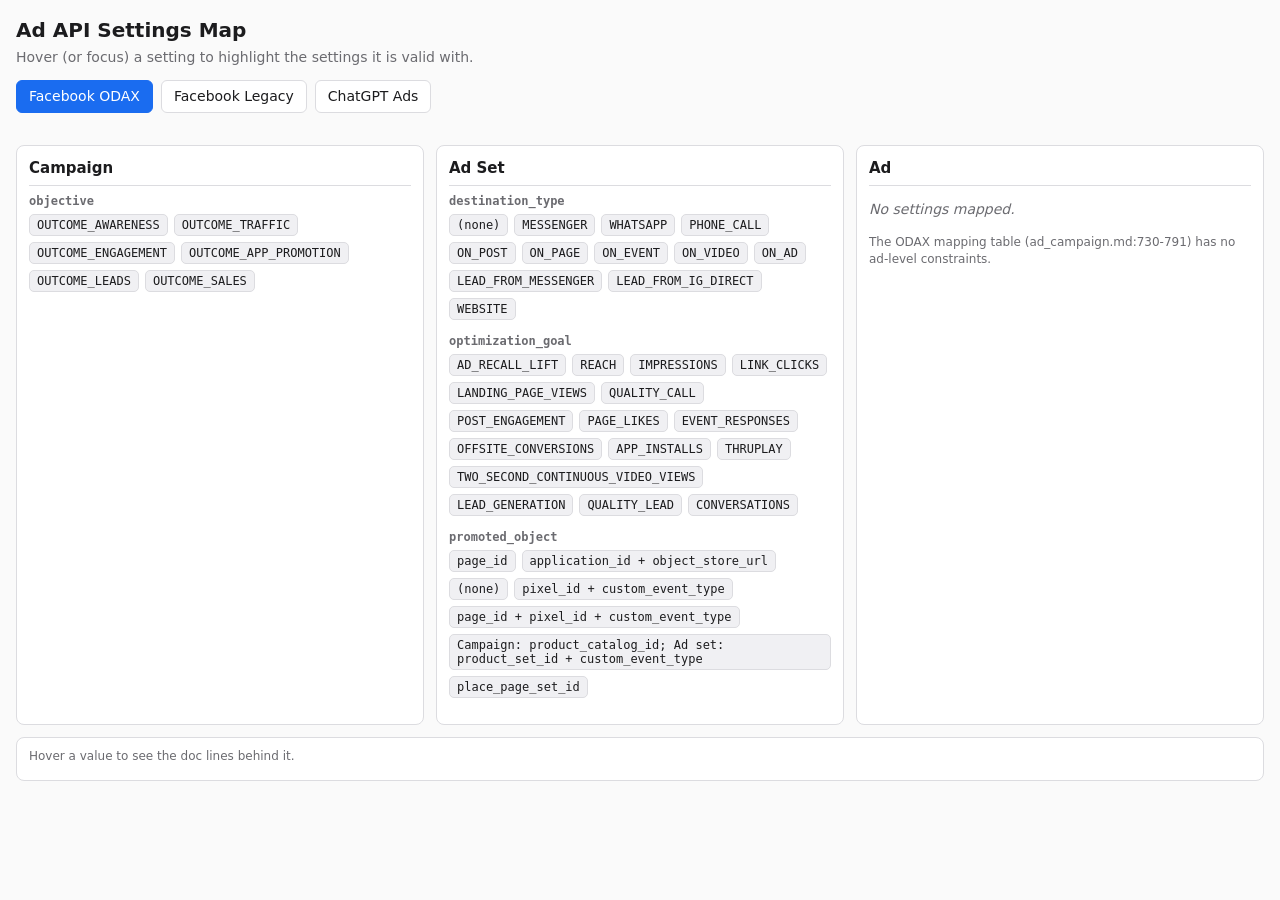
==== docs/index.html @ e24d9943 "feat: added webui" ====
<!doctype html>
<html lang="en">
<head>
<meta charset="utf-8">
<meta name="viewport" content="width=device-width, initial-scale=1">
<title>Ad API Settings Map</title>
<link rel="stylesheet" href="style.css">
</head>
<body>
<header>
  <h1>Ad API Settings Map</h1>
  <p class="sub">Hover (or focus) a setting to highlight the settings it is valid with.</p>
  <nav id="tabs" role="tablist" aria-label="Platform"></nav>
</header>
<main>
  <div id="columns"></div>
  <aside id="info" aria-live="polite">Hover a value to see the doc lines behind it.</aside>
</main>
<script src="app.js"></script>
</body>
</html>
---- docs/style.css ----
:root{--bg:#fafafa;--fg:#1c1c1e;--muted:#6b6b70;--card:#fff;--line:#dcdce0;--chip:#f0f0f3;--accent:#1a6cf0;--accent-bg:#dce9ff}
@media (prefers-color-scheme:dark){:root:not([data-theme=light]){--bg:#161618;--fg:#ececf0;--muted:#9a9aa2;--card:#1f1f23;--line:#38383e;--chip:#2a2a30;--accent:#6aa3ff;--accent-bg:#1f3558}}
*{box-sizing:border-box}
body{margin:0;background:var(--bg);color:var(--fg);font:14px/1.4 system-ui,sans-serif}
header,main{padding:16px;max-width:1400px;margin:0 auto}
h1{margin:0;font-size:20px}.sub{margin:4px 0 12px;color:var(--muted)}
#tabs{display:flex;gap:8px;flex-wrap:wrap}
#tabs button{border:1px solid var(--line);background:var(--card);color:var(--fg);padding:6px 12px;border-radius:6px;cursor:pointer;font:inherit}
#tabs button[aria-selected=true]{background:var(--accent);border-color:var(--accent);color:#fff}
#columns{display:grid;grid-template-columns:repeat(3,minmax(0,1fr));gap:12px}
.col{background:var(--card);border:1px solid var(--line);border-radius:8px;padding:12px}
.col>h2{margin:0 0 8px;font-size:15px;border-bottom:1px solid var(--line);padding-bottom:6px}
.field{margin:0 0 14px}
.field h3{margin:0 0 6px;font:600 12px ui-monospace,monospace;color:var(--muted)}
.chips{display:flex;flex-wrap:wrap;gap:6px}
.chip{border:1px solid var(--line);background:var(--chip);color:var(--fg);border-radius:5px;padding:3px 7px;font:12px ui-monospace,monospace;cursor:default;text-align:left;transition:opacity .1s}
.chip:focus-visible{outline:2px solid var(--accent)}
body.hovering .chip{opacity:.25}
body.hovering .chip.on{opacity:1;background:var(--accent-bg);border-color:var(--accent)}
body.hovering .chip.self{opacity:1;background:var(--accent);border-color:var(--accent);color:#fff}
.note{color:var(--muted);font-size:12px;margin:8px 0 0}
.empty{color:var(--muted);font-style:italic}
#info{margin-top:12px;padding:10px 12px;border:1px solid var(--line);border-radius:8px;background:var(--card);color:var(--muted);font-size:12px;min-height:44px}
#info code{font-family:ui-monospace,monospace}
@media (max-width:768px){#columns{grid-template-columns:1fr}}
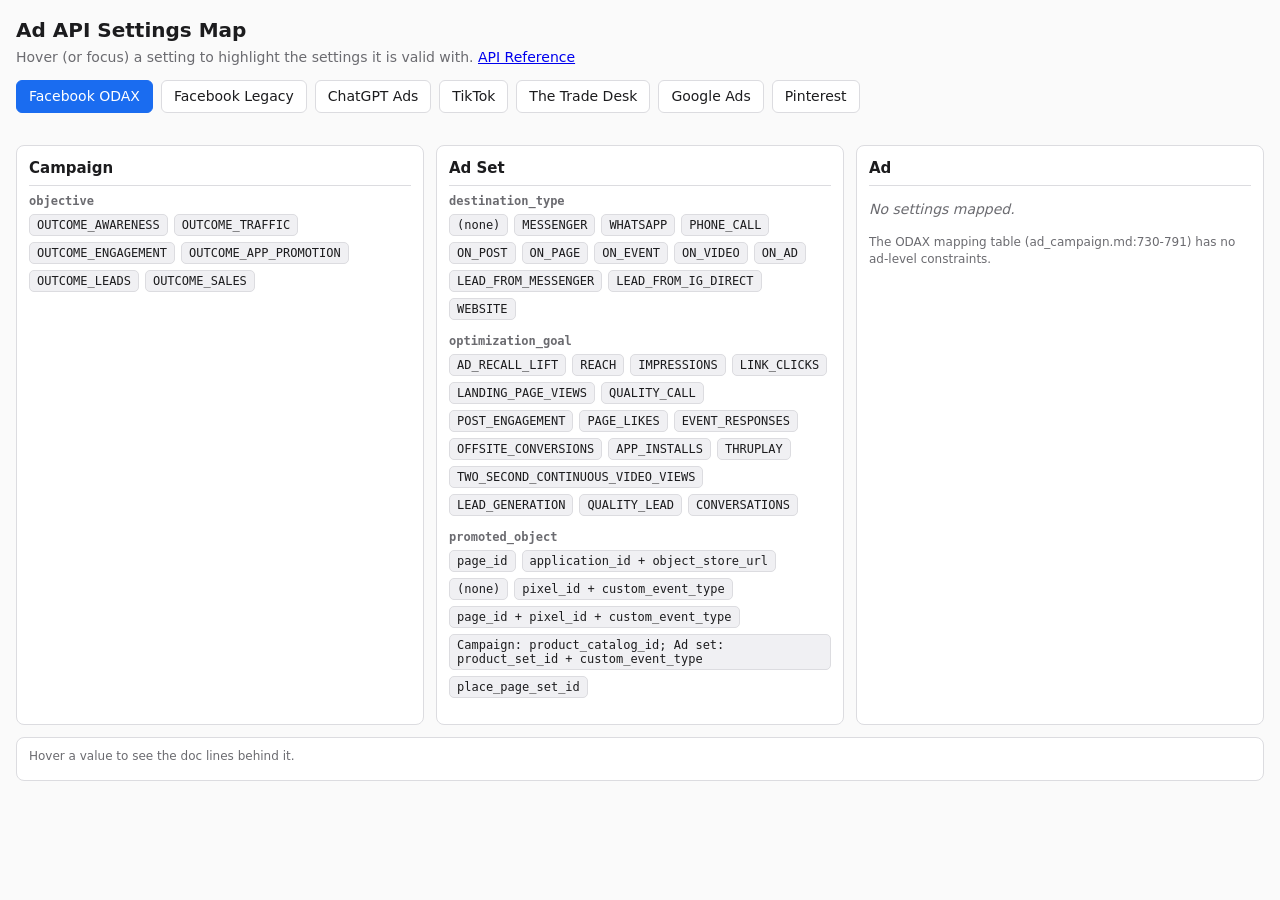
==== commit a44f5cd4: "feat: add API reference browser to docs site New docs/reference.html with sidebar, search and schema" ====
--- a/docs/index.html
+++ b/docs/index.html
@@ -9,7 +9,7 @@
 <body>
 <header>
   <h1>Ad API Settings Map</h1>
-  <p class="sub">Hover (or focus) a setting to highlight the settings it is valid with.</p>
+  <p class="sub">Hover (or focus) a setting to highlight the settings it is valid with. <a href="reference.html">API Reference</a></p>
   <nav id="tabs" role="tablist" aria-label="Platform"></nav>
 </header>
 <main>
